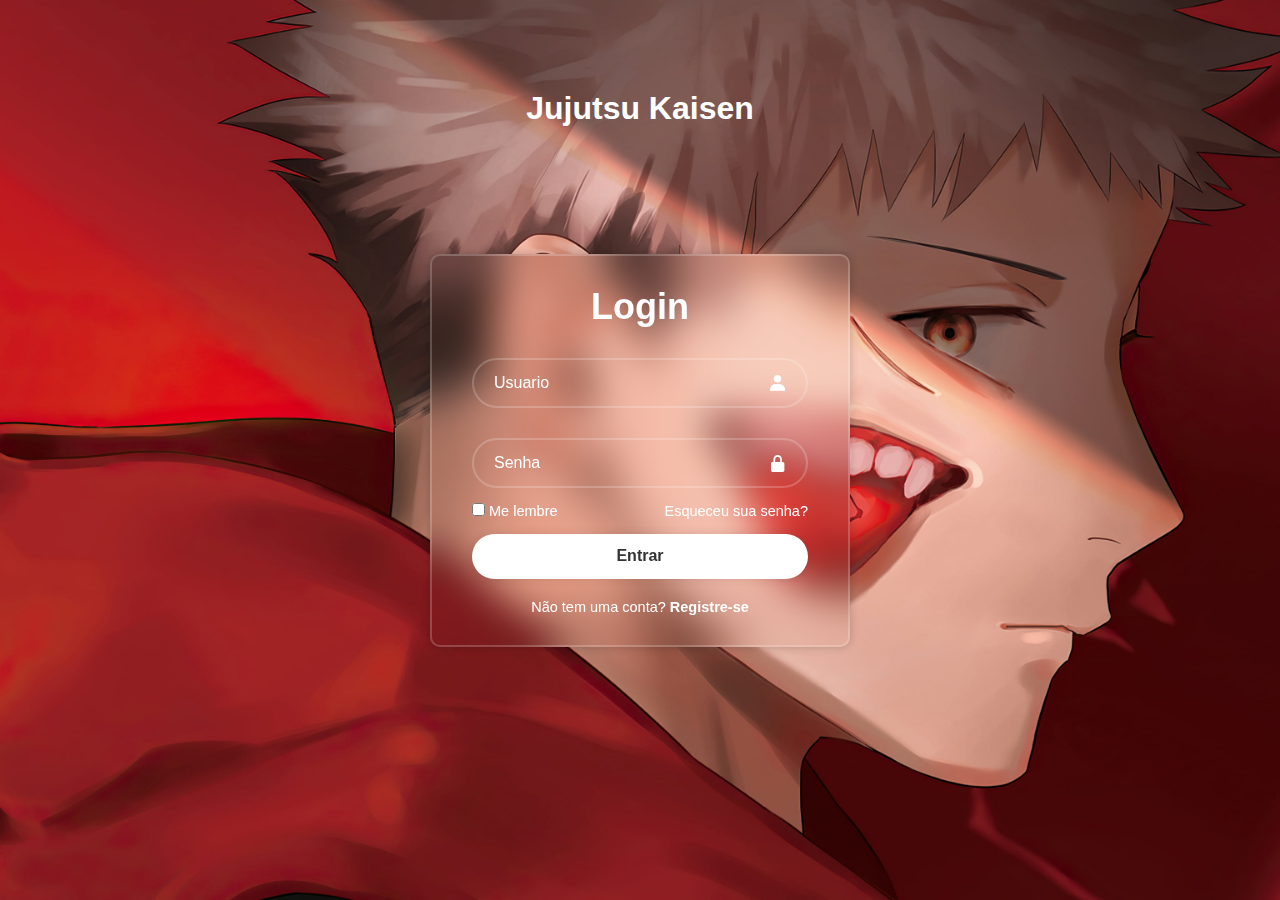
==== index.html @ 8d120fce "aaas" ====
<!DOCTYPE html>
<html lang="pt-br">
</head>
    <meta charset="UTF-8">
    <meta http-equiv="X-UA-Compatible" content="IE=edge">
    <meta name="viewport" content="width=device=width, initial-scale=1.0">
    <title>Testando</title>
    <link rel="stylesheet" href="../css/style.css">
    <link href='https://unpkg.com/boxicons@2.1.4/css/boxicons.min.css' rel='stylesheet'>
</head>

</body>
          <div class="box-nav">
            <h1>Jujutsu Kaisen</h1>
          </div>
   
    <div class="wrapper">
        <form action="">
            <h1>Login</h1>
            <div class="input-box"> 
                <input type="text" placeholder="Usuario"
                required>
                <i class='bx bxs-user'></i>
            </div>
            <div class="input-box">
                <input type="password"
                placeholder="Senha" required>
                <i class='bx bxs-lock-alt' ></i>
            </div>

            <div class="remember-forgot">
                <label><input type='checkbox'> Me lembre</label>
                <a href="../outros links/password.html">Esqueceu sua senha?</a>
            </div>

            <button type="submit" class="btn">Entrar</button>

            <div class="register-link">
                <p>Não tem uma conta? <a href="../outros links/registro.html">Registre-se</a></p>
            </div>
   


       <div id="container"></div>
   

        <script src="paralelepi.js" defer></script>
    </body>

        
</html>
---- css/style.css ----
* {
    margin: 0;
    padding: 0;
    box-sizing: border-box;
    font-family: 'poppins', sans-serif;
}


body{
    display: flex;
    justify-content: center;
    align-items: center;
    min-height: 100vh;
    background: url(../img/itadori.jpg) no-repeat;
    background-size: cover;
    background-position: center;
}

.wrapper {
    width: 420px;
    background: transparent;
    border: 2px solid rgba(255, 255, 255, .2);
    backdrop-filter: blur(20px);
    box-shadow: 0 0 10px rgba(0, 0, 0, .2);
    color: #fff;
    border-radius: 10px;
    padding: 30px 40px;
}

.wrapper h1 {
    font-size: 36px;
    text-align: center;
}

.wrapper .input-box {
    position: relative;
    width: 100%;
    height: 50px;
    margin: 30px 0;
}

.input-box input {
    width: 100%;
    height: 100%;
    background: transparent;
    border: none;
    outline: none;
    border: 2px solid rgba(255, 255, 255, .2);
    border-radius:  40px;
    font-size: 16px;
    color: #fff;
    padding: 20px 45px 20px 20px;
}

.input-box input::placeholder {
    color: #fff;
}

.input-box i {
    position: absolute;
    right: 20px;
    top: 50%;
    transform: translateY(-50%);
    font-size: 20px;
}

.wrapper .remember-forgot {
    display: flex;
    justify-content: space-between;
    font-size: 14.5px;
    margin: -15px 0 15px;
}

.remember-forgot label input {
    accent-color: #fff;
    text-decoration: none;
}

.remember-forgot a {
    color: #fff;
    text-decoration: none;
}

.remember-forgot a:hover {
    text-decoration: underline;
    color: black;
}

.wrapper .btn {
    width: 100%;
    height: 45px;
    background: #fff;
    border: none;
    outline: none;
    border-radius: 40px;
    box-shadow: 0 0 10px rgba(0, 0, 0, .1);
    cursor: pointer;
    font-size: 16px;
    color: #333;
    font-weight: 600;
    transition: 0.3s;
}

.wrapper .register-link {
    font-size: 14.5px;
    text-align: center;
    margin-top: 20px;
}

.register-link p a {
    color: #fff;
    text-decoration: none;
    font-weight: 600;
}

.register-link p a:hover {
    text-decoration: underline;
    color: black;
}

.wrapper .btn:hover {
    background-color: rgb(11, 11, 8);
    color: #fff;
}

.box-nav {
    color: #fff;
    position: absolute;
    top: 10%;
    position: center; 
}
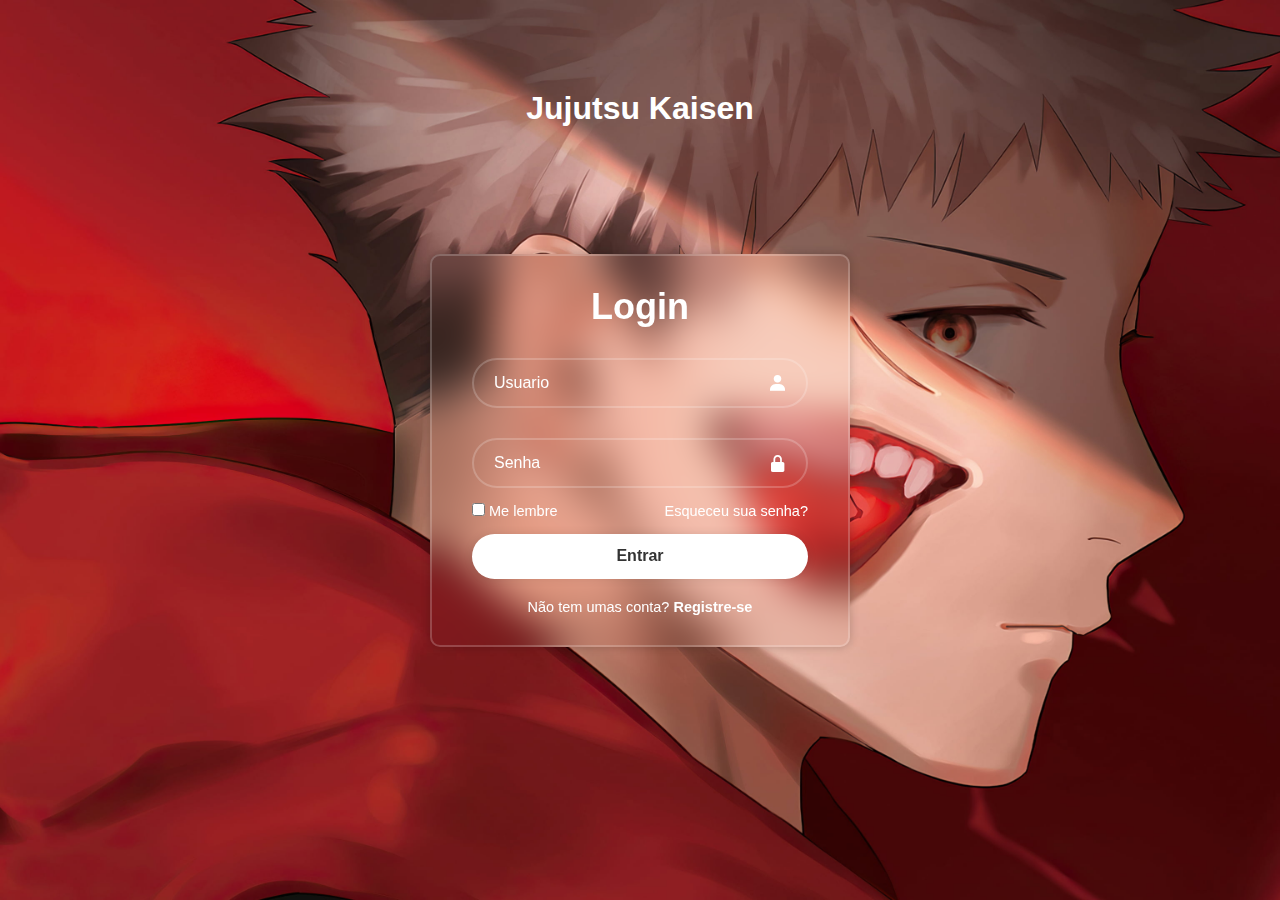
==== commit 5a7ca3ce: "Update ind" ====
--- a/index.html
+++ b/index.html
@@ -30,13 +30,13 @@
 
             <div class="remember-forgot">
                 <label><input type='checkbox'> Me lembre</label>
-                <a href="../outros links/password.html">Esqueceu sua senha?</a>
+                <a href="../links/password.html">Esqueceu sua senha?</a>
             </div>
 
             <button type="submit" class="btn">Entrar</button>
 
             <div class="register-link">
-                <p>Não tem uma conta? <a href="../outros links/registro.html">Registre-se</a></p>
+                <p>Não tem umas conta? <a href="../links/registro.html">Registre-se</a></p>
             </div>
    
 
@@ -48,4 +48,4 @@
     </body>
 
         
-</html>+</html>
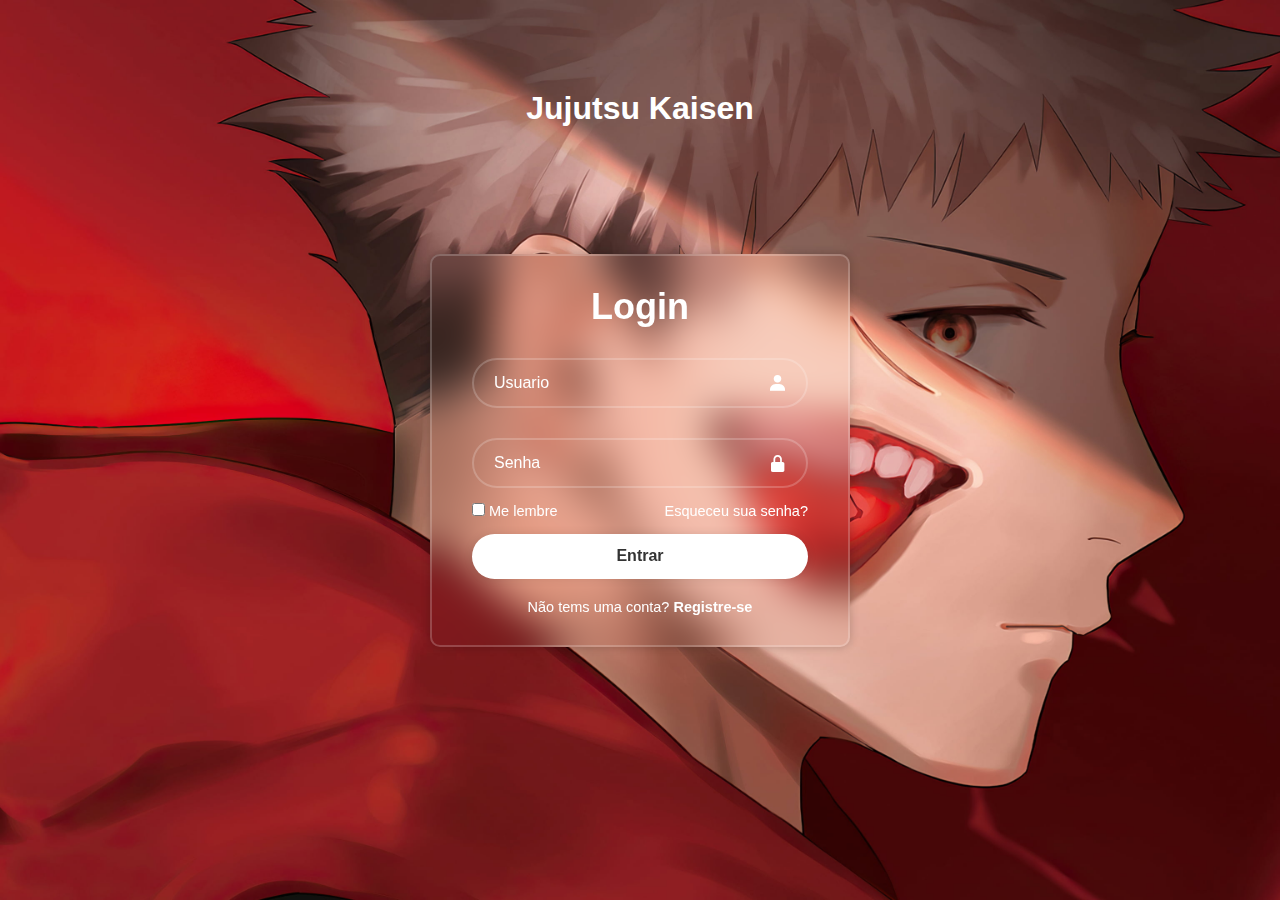
==== commit d8ba3452: "aas" ====
--- a/index.html
+++ b/index.html
@@ -36,7 +36,7 @@
             <button type="submit" class="btn">Entrar</button>
 
             <div class="register-link">
-                <p>Não tem umas conta? <a href="../links/registro.html">Registre-se</a></p>
+                <p>Não tems uma conta? <a href="../links/registro.html">Registre-se</a></p>
             </div>
    
 
@@ -48,4 +48,4 @@
     </body>
 
         
-</html>
+</html>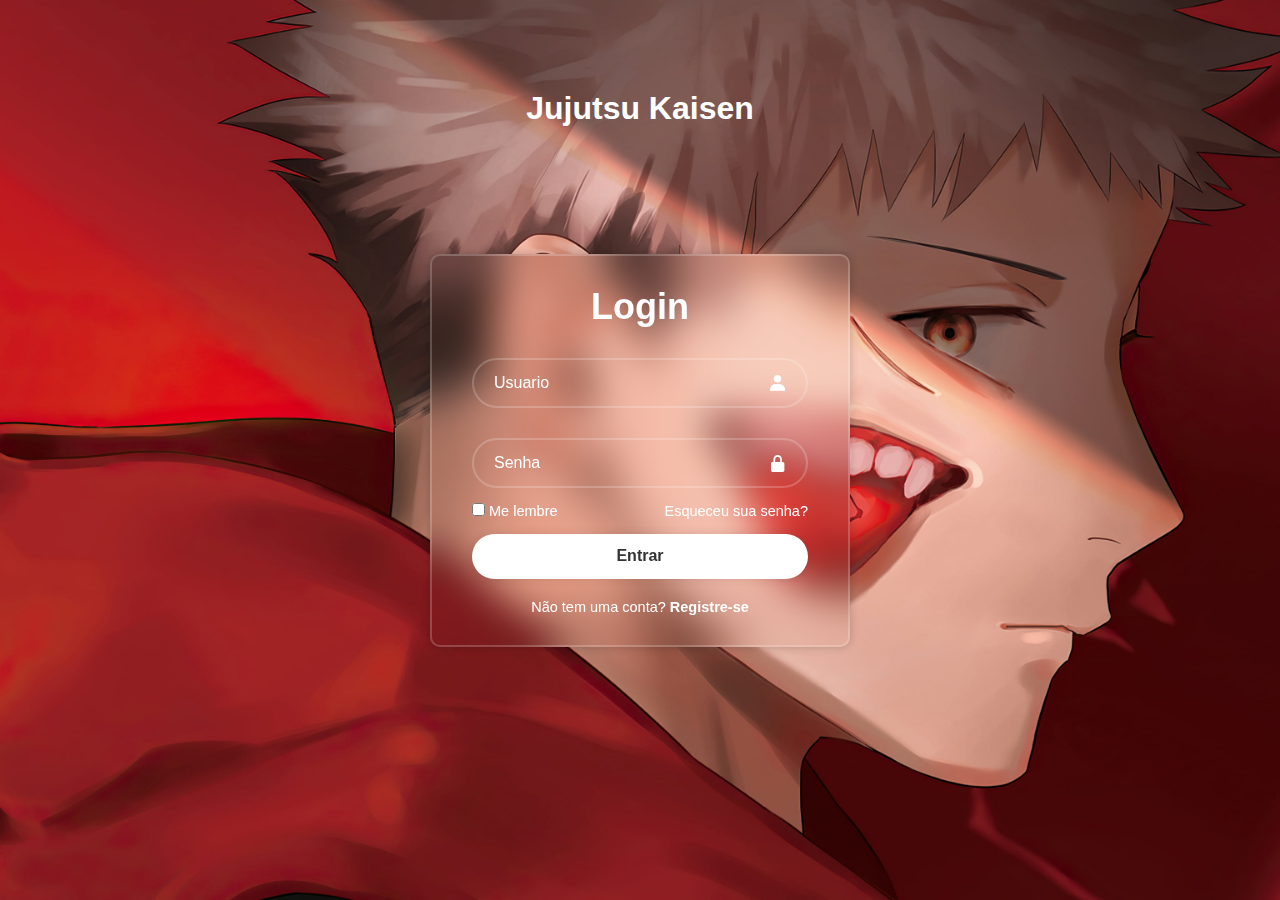
==== commit 11a89be3: "Merge branch 'main' of github.com:JeffAlvsramos/Teste-01" ====
--- a/index.html
+++ b/index.html
@@ -36,7 +36,7 @@
             <button type="submit" class="btn">Entrar</button>
 
             <div class="register-link">
-                <p>Não tems uma conta? <a href="../links/registro.html">Registre-se</a></p>
+                <p>Não tem uma conta? <a href="../links/registro.html">Registre-se</a></p>
             </div>
    
 
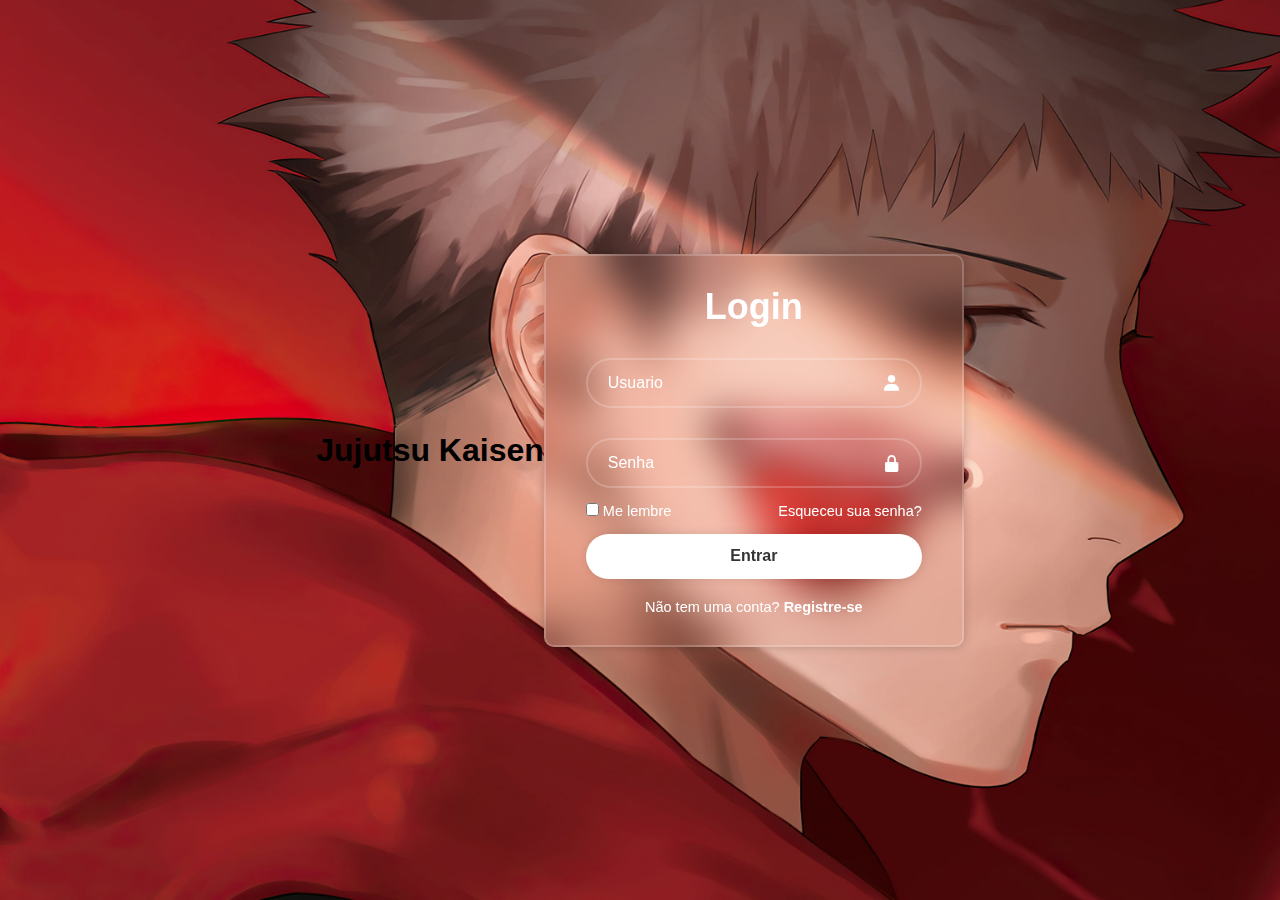
==== commit 3ebf22fd: "Pequena correção" ====
--- a/index.html
+++ b/index.html
@@ -10,7 +10,7 @@
 </head>
 
 </body>
-          <div class="box-nav">
+          <div class="Titulo">
             <h1>Jujutsu Kaisen</h1>
           </div>
    
@@ -36,7 +36,8 @@
             <button type="submit" class="btn">Entrar</button>
 
             <div class="register-link">
-                <p>Não tem uma conta? <a href="../links/registro.html">Registre-se</a></p>
+                <p>Não tem uma conta? <a href="../links/registro.html">Registre-se</a></p> <!--"Nâo alterar"-->
+                
             </div>
    
 
@@ -48,4 +49,4 @@
     </body>
 
         
-</html>+</html>
